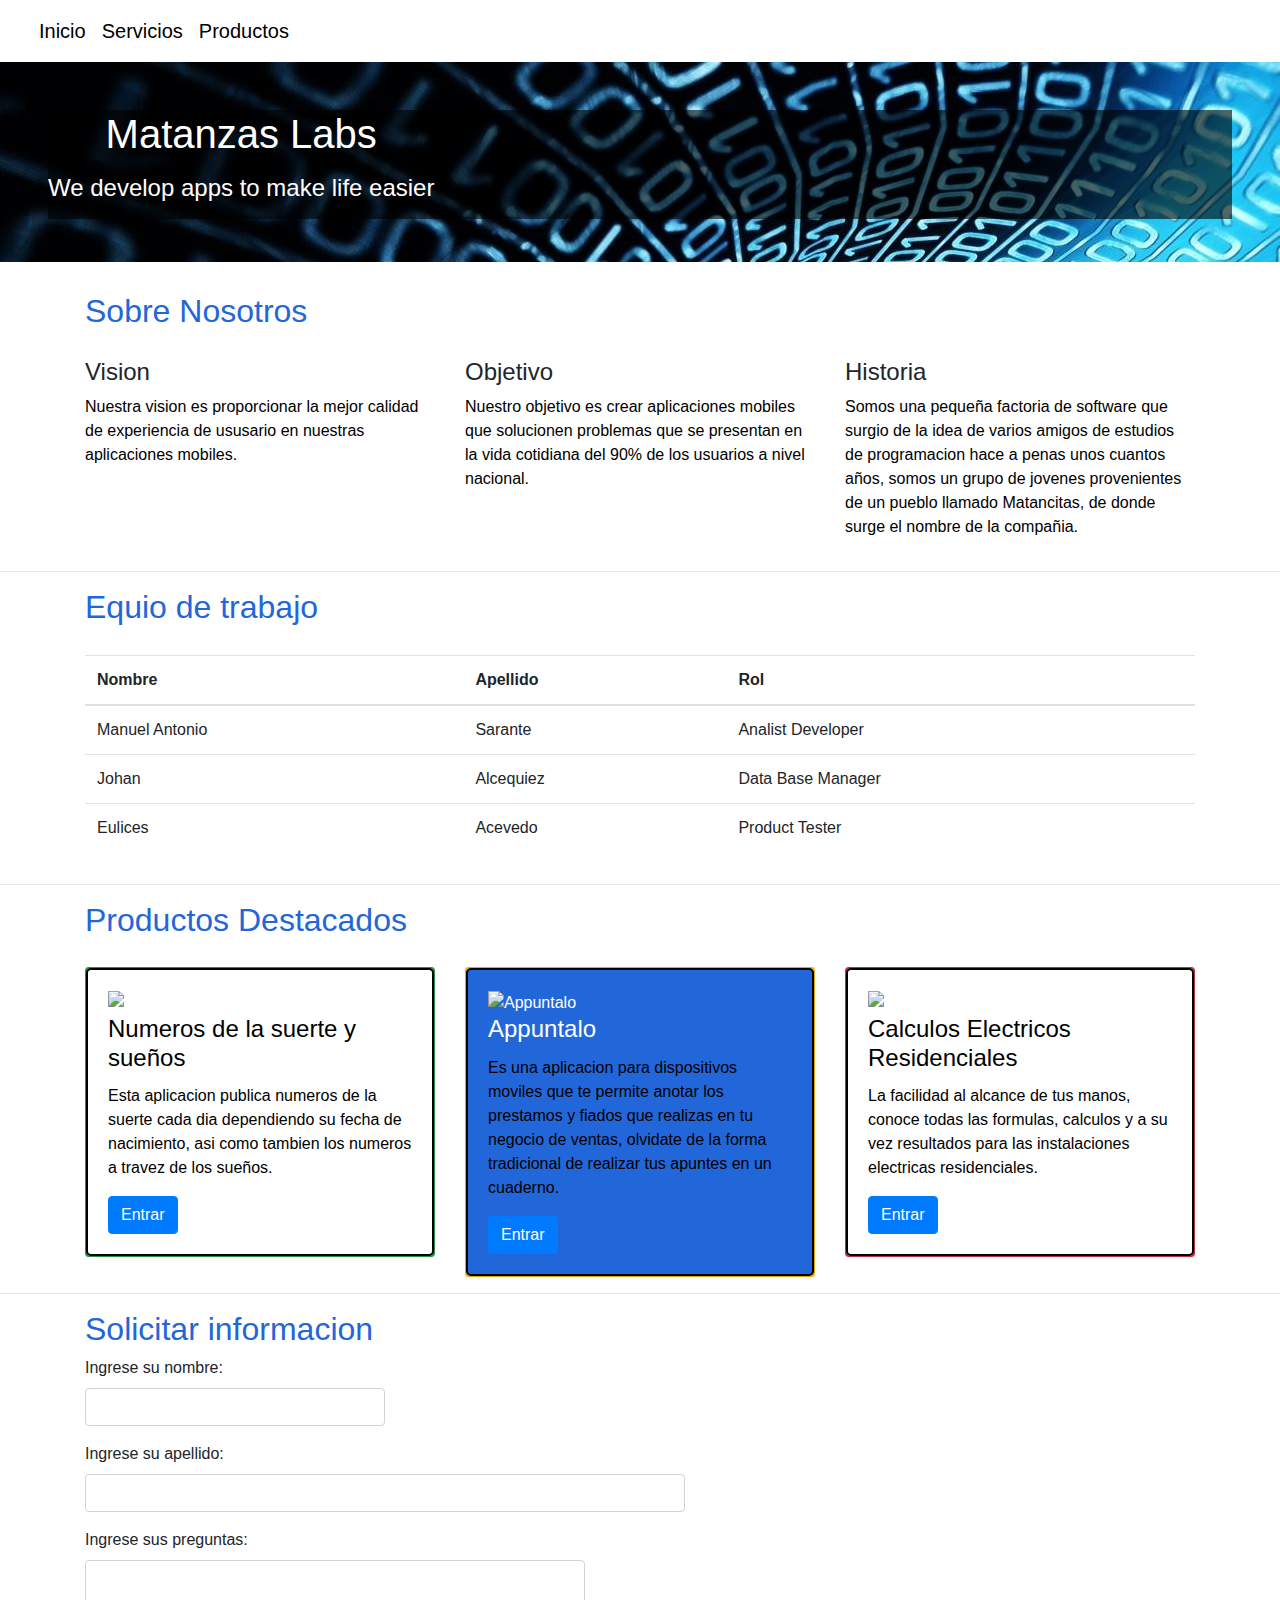
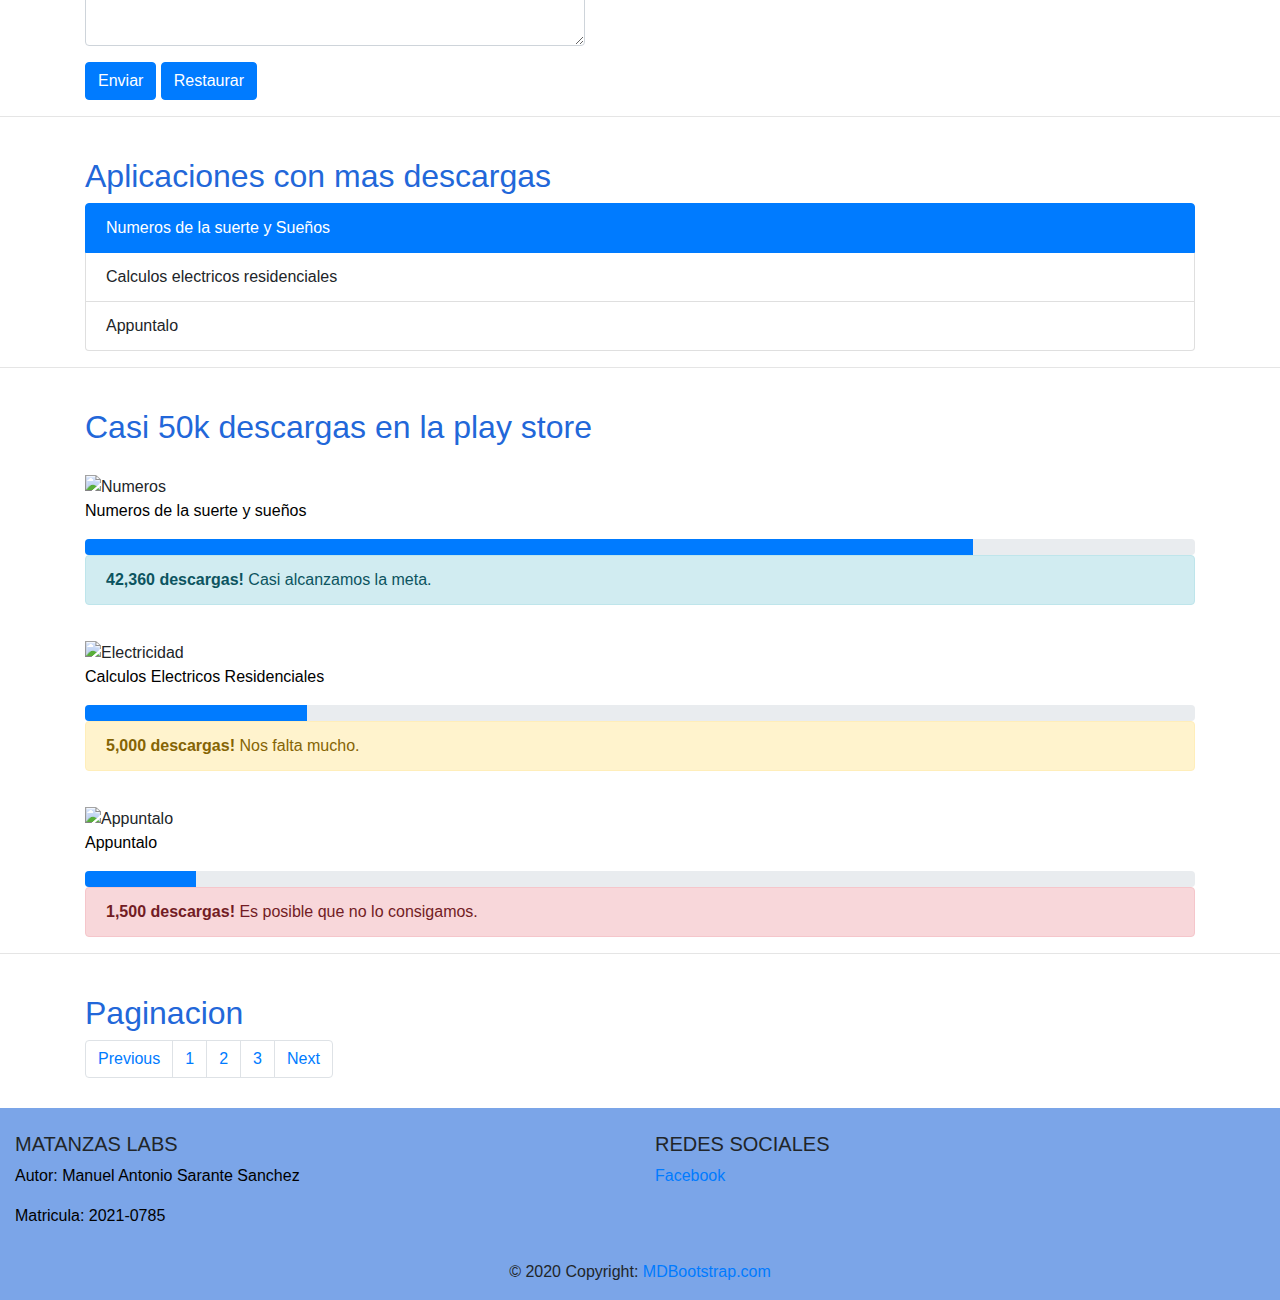
==== index.html @ c04272d0 "Subiendo Archivos" ====
<!DOCTYPE html>
<html lang="en">
  <head>
    <meta charset="UTF-8" />
    <meta http-equiv="X-UA-Compatible" content="IE=edge" />
    <meta name="viewport" content="width=device-width, initial-scale=1.0" />
    <title>Matanzas Labs</title>
    <link rel="stylesheet" href="https://cdn.jsdelivr.net/npm/bootstrap@4.6.1/dist/css/bootstrap.min.css">
    <script src="https://cdn.jsdelivr.net/npm/jquery@3.6.0/dist/jquery.slim.min.js"></script>
    <script src="https://cdn.jsdelivr.net/npm/popper.js@1.16.1/dist/umd/popper.min.js"></script>
    <script src="https://cdn.jsdelivr.net/npm/bootstrap@4.6.1/dist/js/bootstrap.bundle.min.js"></script>
    <link rel="stylesheet" href="css/estilos.css" />
  </head>
  <body>
    
    <!--Nav Bar-->
    <nav
      aria-label="breadcrumb"
      class="navbar navbar-expand-lg navbar-light bg-white"    
    >
      <div class="container-fluid">
        <button
          class="navbar-toggler"
          type="button"
          data-mdb-toggle="collapse"
          data-mdb-target="#navbarExample01"
          aria-controls="navbarExample01"
          aria-expanded="false"
          aria-label="Toggle navigation"
        >
          <i class="fas fa-bars"></i>
        </button>
        <div class="collapse navbar-collapse" id="navbarExample01">
          <ul class="navbar-nav me-auto mb-2 mb-lg-0">
            <li class="navegacion" class="nav-item active" >
              <a class="nav-link" id="barratxt" aria-current="page" href="index.html">
                <i class="fas fa-home fa-lg fa-fw"></i> Inicio</a
              >
            </li>
            <li class="navegacion" class="nav-item">
              <a class="nav-link" id="barratxt" href="servicios.html">Servicios</a>
            </li>
            <li class="navegacion" class="nav-item">
              <a class="nav-link" id="barratxt" href="productos.html">Productos</a>
            </li>
          </ul>
        </div>
      </div>
    </nav>
    <!-- Navbar -->
    <header>
      <!-- Background image -->
      <div
        class="p-5 text-center bg-image"
        style="background-image: url('src/background.jpg'); height: 200px;"
      >
        <div class="mask" style="background-color: rgba(0, 0, 0, 0.6)">
          <div class="d-flex justify-content-left align-items-left h-100">
            <div class="text-white">
              <h1 class="mb-3">Matanzas Labs</h1>
              <h4 class="mb-3">We develop apps to make life easier</h4>
            </div>
          </div>
        </div>
      </div>
      <!-- Background image -->
    </header>


    <!--Seccion-->
    <section>

      <div class="container">
        <h2 style="margin-top:30px ;">Sobre Nosotros</h2>
        <div class = "row" id="articulo1">
          <div class="col-sm-4" id="column1">
            <h4>Vision</h4>
            <p>Nuestra vision es proporcionar la mejor calidad de experiencia de ususario
              en nuestras aplicaciones mobiles.
            </p>
          </div>
          <div class="col-sm-4" id="column1">
              <h4>Objetivo</h4>
              <p>Nuestro objetivo es crear aplicaciones mobiles que solucionen problemas
                que se presentan en la vida cotidiana del 90% de los usuarios a nivel nacional.
              </p>
          </div>
          <div class="col-sm-4" id="column1">
            <h4>Historia</h4>
            <p>Somos una pequeña factoria de software que surgio de la idea de varios
              amigos de estudios de programacion hace a penas unos cuantos años, somos un grupo de jovenes provenientes
              de un pueblo llamado Matancitas, de donde surge el nombre de la compañia.
            </p>
        </div>
        </div>
      </div>
      <hr/>
      <div class="container">
        <h2>Equio de trabajo</h2>
        <div class="table-responsive" id="articulo1">
          <table class="table">
            <thead>
              <tr >
                <th>Nombre</th>
                <th>Apellido</th>
                <th>Rol</th>
              </tr>
            </thead>
            <tbody>
              <tr>
                <td>Manuel Antonio</td>
                <td>Sarante</td>
                <td>Analist Developer</td>
              </tr>
              <tr>
                <td>Johan</td>
                <td>Alcequiez</td>
                <td>Data Base Manager</td>
              </tr>
              <tr>
                <td>Eulices</td>
                <td>Acevedo</td>
                <td>Product Tester</td>
              </tr>
            </tbody>
          </table>
        </div>
      </div>
        <hr/>
        <div class="container">
          <h2>Productos Destacados</h2>
          <div class="row" id="articulo1">
            <div class="col-md">
              <div class="card bg-success text-white">
                <div class="card-body" id="numeros">
                  <img src="https://play-lh.googleusercontent.com/SseBhYPssNcVy0agQNixx2jN20un_PKI1-_d37klHMfhUuJhJ4fRQI0JDfTp8nSucNQ=w240-h480-rw" alt="Numeros" class="imagen" >
                  <h4 class="card-title">Numeros de la suerte y sueños</h4>
                  <p class="card-text">
                   Esta aplicacion publica numeros de la suerte 
                   cada dia dependiendo su fecha de nacimiento,
                   asi como tambien los numeros a travez de los sueños.
                  </p>
                  <a href="https://play.google.com/store/apps/details?id=com.matancita.loteria&gl=US" class="btn btn-primary">Entrar</a>
                </div>
              </div>
            </div>
            <div class="col-md">
              <div class="card bg-warning text-white">
                <div class="card-body" id="apuntalo">
                  <img src="https://play-lh.googleusercontent.com/f84qJfr1Jzl0XGJIaJGRvROGBoZBb3bh_Iv3YT9i3zLNcENoys06HXmB693w4jjW4MQ=w240-h480-rw" class="imagen" alt="Appuntalo">
                  <h4 class="card-title">Appuntalo</h4>
                  <p class="card-text">
                   Es una aplicacion para dispositivos moviles que te 
                   permite anotar los prestamos y fiados que realizas en tu negocio de ventas,
                   olvidate de la forma tradicional de realizar tus apuntes en un cuaderno.
                  </p>
                  <a href="https://play.google.com/store/apps/details?id=com.matancita.appuntalo&gl=US" class="btn btn-primary">Entrar</a>
                </div>
              </div>
            </div>
            <div class="col-md">
              <div class="card bg-danger text-white">
                <div class="card-body" id="numeros">
                  <img src="https://play-lh.googleusercontent.com/Mj7Jaj19_GYt8Har2XDQWT_wxL-STQqpI9HJMAHfo1X5Sf3QNnpNwAZfBg6gqEvXxA=w240-h480-rw" class="imagen" alt="Electricidad">
                  <h4 class="card-title">Calculos Electricos Residenciales</h4>
                  <p class="card-text">
                    La facilidad al alcance de tus manos, conoce todas las formulas, calculos y 
                    a su vez resultados para las instalaciones electricas residenciales.
                  </p>
                  <a href="https://play.google.com/store/apps/details?id=com.manuel.electricidadprincipal&gl=US" class="btn btn-primary">Entrar</a>
                </div>
              </div>
            </div>
          </div>
        </div>
        <hr/>
        

        <div class="container">
          <h2>Solicitar informacion</h2>
          <form action="mailto:sarante4@gmail.com" method="post" enctype="text/plain" name="emailForm">
            <div class="form-group">
              <label for="nombre">Ingrese su nombre:</label>
              <input type="text" class="form-control" id="nombre" name="nombre">
            </div>
            <div class="form-group">
              <label for="apellido">Ingrese su apellido:</label>
              <input type="text" class="form-control" id="apellido" name="apellido">
            </div>
            <div class="form-group">
              <label for="preguntas">Ingrese sus preguntas:</label>
              <textarea class="form-control" id="preguntas" rows="3" name="preguntas"></textarea>
            </div>
            <div id="btnsend">
              <button type="submit" class="btn btn-primary" >Enviar</button>  
              <button type="reset" class="btn btn-primary" >Restaurar</button> 
            </div>
           
          </form>
        </div>
        <hr>
        <br>
        <div class="container">
          <h2>Aplicaciones con mas descargas</h2>
          <ul class="list-group">
            <li class="list-group-item active">Numeros de la suerte y Sueños</li>
            <li class="list-group-item">Calculos electricos residenciales</li>
            <li class="list-group-item">Appuntalo</li>
          </ul>
        </div>
        <hr>
        <br>
        <div class="container">
          <h2>Casi 50k descargas en la play store</h2>
          <img src="https://play-lh.googleusercontent.com/SseBhYPssNcVy0agQNixx2jN20un_PKI1-_d37klHMfhUuJhJ4fRQI0JDfTp8nSucNQ=w240-h480-rw" alt="Numeros" class="imagen2" >
          <p>Numeros de la suerte y sueños</p>
          <div class="progress">
            <div class="progress-bar" style="width:80%"></div>
          </div>
          <div class="alert alert-info">
            <strong>42,360 descargas!</strong> Casi alcanzamos la meta.
          </div>
          <img src="https://play-lh.googleusercontent.com/Mj7Jaj19_GYt8Har2XDQWT_wxL-STQqpI9HJMAHfo1X5Sf3QNnpNwAZfBg6gqEvXxA=w240-h480-rw" class="imagen2" alt="Electricidad">
          <p>Calculos Electricos Residenciales</p>
          <div class="progress">
            <div class="progress-bar" style="width:20%"></div>
          </div>
          <div class="alert alert-warning">
            <strong>5,000 descargas!</strong> Nos falta mucho.
          </div>
          <img src="https://play-lh.googleusercontent.com/f84qJfr1Jzl0XGJIaJGRvROGBoZBb3bh_Iv3YT9i3zLNcENoys06HXmB693w4jjW4MQ=w240-h480-rw" class="imagen2" alt="Appuntalo">
          <p>Appuntalo</p>
          <div class="progress">
            <div class="progress-bar" style="width:10%"></div>
          </div>
          <div class="alert alert-danger">
            <strong>1,500 descargas!</strong> Es posible que no lo consigamos.
          </div>
        </div>
        <hr>
        <br>
        <div class="container">
          <h2>Paginacion</h2>
          <ul class="pagination">
            <li class="page-item"><a class="page-link" href="#">Previous</a></li>
            <li class="page-item"><a class="page-link" href="index.html">1</a></li>
            <li class="page-item"><a class="page-link" href="servicios.html">2</a></li>
            <li class="page-item"><a class="page-link" href="productos.html">3</a></li>
            <li class="page-item"><a class="page-link" href="servicios.html">Next</a></li>
          </ul>
        </div>
        
    </section>
   <!-- Footer -->
<footer class="page-footer font-small blue pt-4">

  <!-- Footer Links -->
  <div class="container-fluid text-center text-md-left">
    <!-- Grid row -->
    <div class="row">
      <!-- Grid column -->
      <div class="col-md-6 mt-md-0 mt-3">
        <!-- Content -->
        <h5 class="text-uppercase">matanzas labs</h5>
        <p >Autor: Manuel Antonio Sarante Sanchez</p>
        <p >Matricula: 2021-0785</p>
      </div>
      
      <!-- Grid column -->

      <hr class="clearfix w-100 d-md-none pb-3">

      <!-- Grid column -->
      <div class="col-md-3 mb-md-0 mb-3">

        <!-- Links -->
        <h5 class="text-uppercase">Redes Sociales</h5>

        <ul class="list-unstyled">
          <li>
            <a href="https://m.facebook.com/Numeros-de-la-Suerte-y-Sue%C3%B1os-111336407190143/">Facebook</a>
          </li>
        </ul>

      </div>
      <!-- Grid column -->

    </div>
    <!-- Grid row -->

  </div>
  <!-- Footer Links -->

  <!-- Copyright -->
  <div class="footer-copyright text-center py-3">© 2020 Copyright:
    <a href="/"> MDBootstrap.com</a>
  </div>
  <!-- Copyright -->

</footer>

    <!-- Optional JavaScript -->
    <script
      defer
      src="https://use.fontawesome.com/releases/v5.0.6/js/all.js"
    ></script>
    <!-- jQuery first, then Popper.js, then Bootstrap JS -->
    <script
      src="https://code.jquery.com/jquery-3.2.1.slim.min.js"
      integrity="sha384-KJ3o2DKtIkvYIK
 3UENzmM7KCkRr/rE9/Qpg6aAZGJwFDMVNA/GpGFF93hXpG5KkN"
      crossorigin="anonymous"
    ></script>
    <script
      src="https://cdnjs.cloudflare.com/ajax/libs/popper.js/1.12.9/umd/popper.min.js"
      integrit
      y="sha384-ApNbgh9B+Y1QKtv3Rn7W3mgPxhU9K/ScQsAP7hUibX39j7fakFPskvXusvfa0b4Q"
      crossori
      gin="anonymous"
    ></script>
    <script
      src="https://maxcdn.bootstrapcdn.com/bootstrap/4.0.0/js/bootstrap.min.js"
      integrity="s
 ha384-JZR6Spejh4U02d8jOt6vLEHfe/JQGiRRSQQxSfFWpi1MquVdAyjUar5+76PVCmYl"
      crossorigin="
 anonymous"
    ></script>
  </body>
</html>
---- css/estilos.css ----
#tableFont{
   color:#000;
}

#articulo1{
padding-top: 20px;
}

#column1{
background-color: #fff;
}


.imagen{
    width: 100px;
    height: 100px;
}

#numeros{
background-color: #fff;
border: 2px solid #000;
border-radius: 5px;
}


#numeros h4{
    color: #000;
}
#numeros h4, p{
    color: #000;
}

#apuntalo{
    background-color: #2267D9;
    border: 2px solid #000;
    border-radius: 5px;
}
#apuntalo h4{
    color: #fff;
}

#barra{
    background-color: #001734;
    height: 50px;
}
#barratxt{
    color: #000;
    font-size: 20px;
}

#barratxt :hover{
    background-color: #2267D9;
}

h2{
    color: #2267D9;
}
#btnsend{
    margin-top: 10px;
    align-items: center;
}

#nombre{
width: 300px;
}
#apellido{
width: 600px;
}
#correo{
    width:500px;
}

#preguntas{
width: 500px;
}

footer{
    background-color: #2268d998;
    margin-top: 30px;
}

#white{
    color: #fff;
}
#sectionservicios{
    margin-top: 50px;
    margin-bottom: 100px;
}
#tituloserv{
    margin-bottom: 50px;
}

.navegacion :hover{
    background-color: #2267D9;
}

#jump{
    background-color:#b8fafa99;
    padding: 50px;
    border-radius: 10px;
}

.imagen2{
    width:80px;
    height: 80px;
    margin-top: 20px;
}
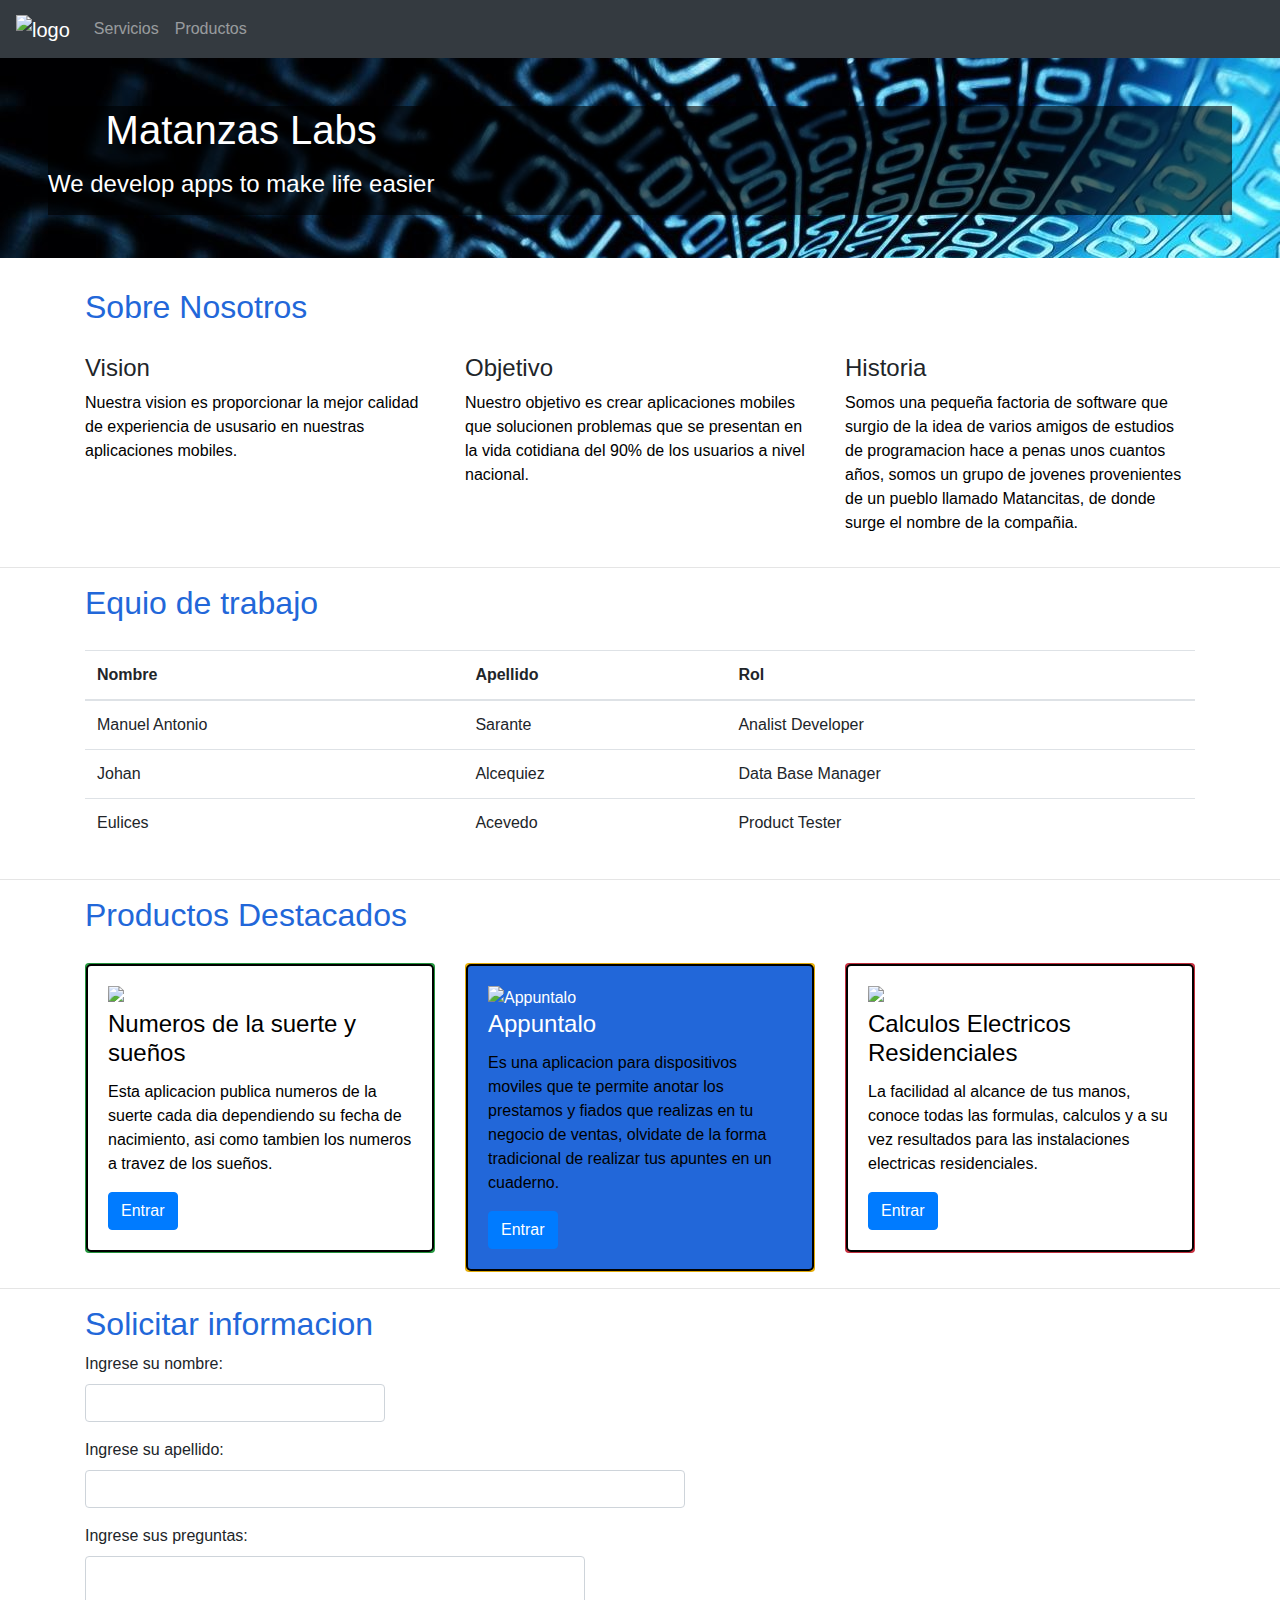
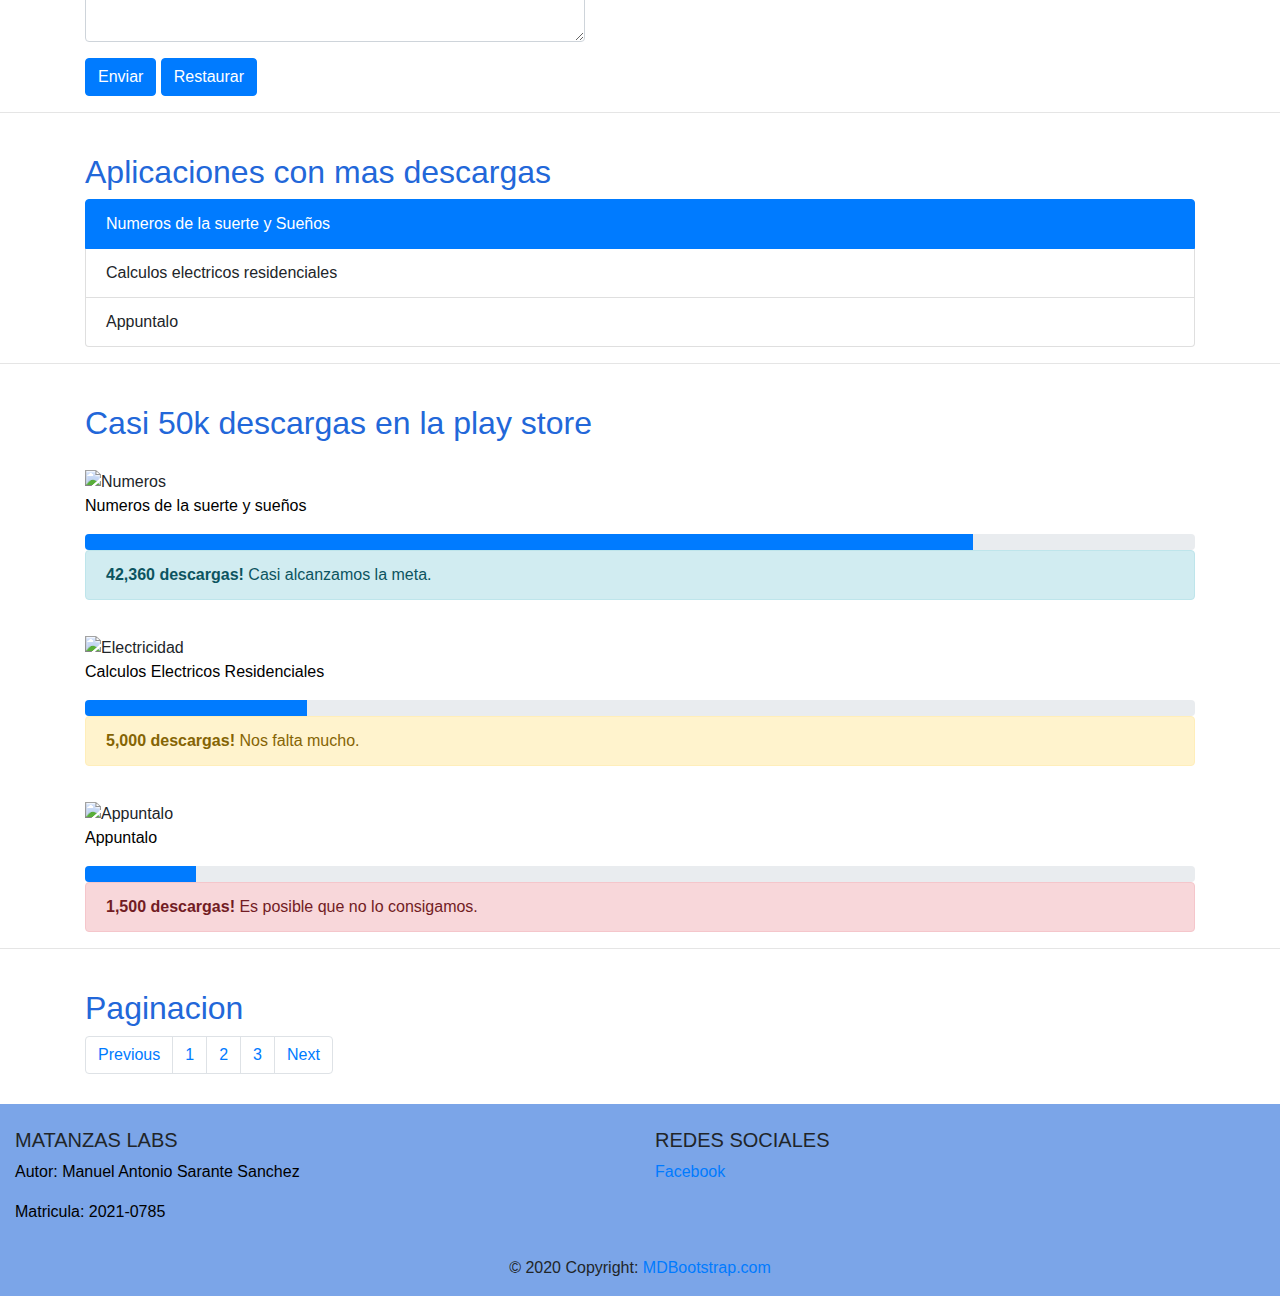
==== commit 10975c0f: "Actualizacion" ====
--- a/index.html
+++ b/index.html
@@ -14,38 +14,21 @@
   <body>
     
     <!--Nav Bar-->
-    <nav
-      aria-label="breadcrumb"
-      class="navbar navbar-expand-lg navbar-light bg-white"    
-    >
-      <div class="container-fluid">
-        <button
-          class="navbar-toggler"
-          type="button"
-          data-mdb-toggle="collapse"
-          data-mdb-target="#navbarExample01"
-          aria-controls="navbarExample01"
-          aria-expanded="false"
-          aria-label="Toggle navigation"
-        >
-          <i class="fas fa-bars"></i>
-        </button>
-        <div class="collapse navbar-collapse" id="navbarExample01">
-          <ul class="navbar-nav me-auto mb-2 mb-lg-0">
-            <li class="navegacion" class="nav-item active" >
-              <a class="nav-link" id="barratxt" aria-current="page" href="index.html">
-                <i class="fas fa-home fa-lg fa-fw"></i> Inicio</a
-              >
-            </li>
-            <li class="navegacion" class="nav-item">
-              <a class="nav-link" id="barratxt" href="servicios.html">Servicios</a>
-            </li>
-            <li class="navegacion" class="nav-item">
-              <a class="nav-link" id="barratxt" href="productos.html">Productos</a>
-            </li>
-          </ul>
-        </div>
-      </div>
+    <nav class="navbar navbar-expand-sm bg-dark navbar-dark">
+      <!-- Brand/logo -->
+      <a class="navbar-brand" href="#">
+        <img src="https://play-lh.googleusercontent.com/Ajj9y7f17m4fAbCYvgqp4EcZKQ0jTu2k1CbTsQ429pad2WXF28v7FDbqIyzcfycKevM=s52-rw" alt="logo" style="width:40px;">
+      </a>
+      
+      <!-- Links -->
+      <ul class="navbar-nav">
+        <li class="nav-item">
+          <a class="nav-link" href="servicios.html">Servicios</a>
+        </li>
+        <li class="nav-item">
+          <a class="nav-link" href="productos.html">Productos</a>
+        </li>
+      </ul>
     </nav>
     <!-- Navbar -->
     <header>
